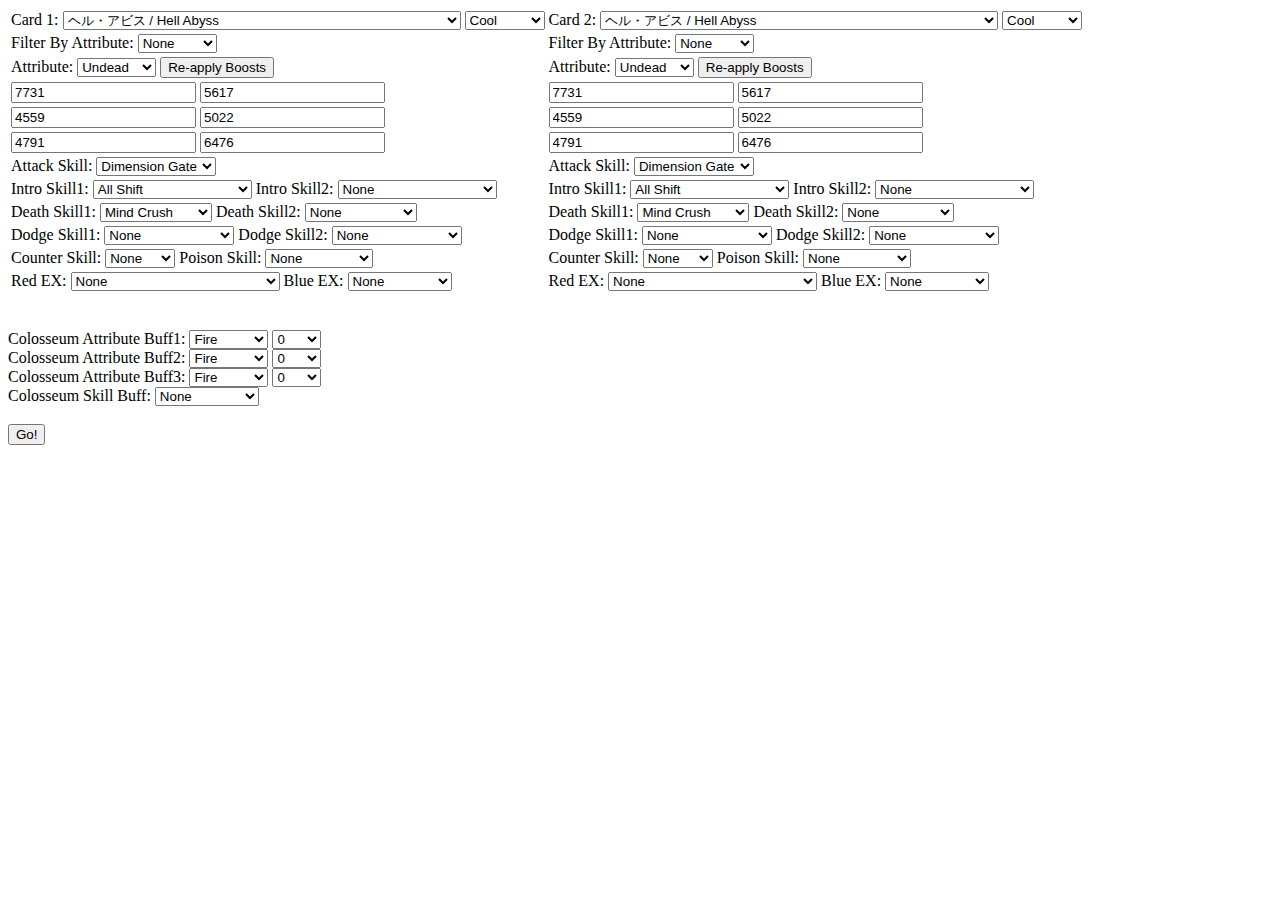
==== index.html @ 1c2b5c06 "Layout Slightly Changed" ====
<!DOCTYPE html>
<html>
	<head>
		<title>GC Battle Simulator</title>
	</head>

	<body onload="init_list(1); init_list(2)">
		<table>
			<tr>
				<td>
					Card 1:
					<select id="card1" onchange="update_box(1, 1)"> </select> 
					<select id="type1" onchange="update_box(1, 1)"> </select>
				</td>
				<td>
					Card 2:
					<select id="card2" onchange="update_box(2, 1)"> </select> 
					<select id="type2" onchange="update_box(2, 1)"> </select>
				</td>
			</tr>
			<tr>
				<td>
					Filter By Attribute: 
					<select id="filter_attr1" onchange="filter_name(1)"> </select>
				</td>
				<td>
					Filter By Attribute: 
					<select id="filter_attr2" onchange="filter_name(2)"> </select>
				</td>
			</tr>
			<tr>
				<td>
					Attribute: 
					<select id="attr1" onchange="update_box(1, 0)"> </select>
					<button id="apply1" onclick="update_box(1, 2)">Re-apply Boosts</button>
				</td>
				<td>
					Attribute: 
					<select id="attr2" onchange="update_box(2, 0)"> </select>
					<button id="apply2" onclick="update_box(2, 2)">Re-apply Boosts</button>
				</td>
			</tr>
			<tr>
				<td>
					<input type="text" name="hp1" id="hp1"> <input type="text" name="mp1" id="mp1">
				</td>
				<td>
					<input type="text" name="hp2" id="hp2"> <input type="text" name="mp2" id="mp2">
				</td>
			</tr>
			<tr>
				<td>
					<input type="text" name="atk1" id="atk1"> <input type="text" name="def1" id="def1">
				</td>
				<td>
					<input type="text" name="atk2" id="atk2"> <input type="text" name="def2" id="def2">
				</td>
			</tr>
			<tr>
				<td>
					<input type="text" name="spd1" id="spd1"> <input type="text" name="wis1" id="wis1">
				</td>
				<td>
					<input type="text" name="spd2" id="spd2"> <input type="text" name="wis2" id="wis2">
				</td>
			</tr>
			<tr>
				<td>
					Attack Skill:
					<select id="attack_skill1"> </select>
				</td>
				<td>
					Attack Skill:
					<select id="attack_skill2"> </select>
				</td>
			</tr>
			<tr>
				<td>
					Intro Skill1:
					<select id="intro_skill11"> </select>
					Intro Skill2:
					<select id="intro_skill21"> </select>
				</td>
				<td>
					Intro Skill1:
					<select id="intro_skill12"> </select>
					Intro Skill2:
					<select id="intro_skill22"> </select>
				</td>
			</tr>
			<tr>
				<td>
					Death Skill1:
					<select id="death_skill11"> </select>
					Death Skill2:
					<select id="death_skill21"> </select>
				</td>
				<td>
					Death Skill1:
					<select id="death_skill12"> </select>
					Death Skill2:
					<select id="death_skill22"> </select>
				</td>
			</tr>
			<tr>
				<td>
					Dodge Skill1:
					<select id="dodge_skill11"> </select>
					Dodge Skill2:
					<select id="dodge_skill21"> </select>
				</td>
				<td>
					Dodge Skill1:
					<select id="dodge_skill12"> </select>
					Dodge Skill2:
					<select id="dodge_skill22"> </select>
				</td>
			</tr>
			<tr>
				<td>
					Counter Skill:
					<select id="counter_skill1"> </select>
					Poison Skill:
					<select id="poison_skill1"> </select>
				</td>
				<td>
					Counter Skill:
					<select id="counter_skill2"> </select>
					Poison Skill:
					<select id="poison_skill2"> </select>
				</td>
			</tr>
			<tr>
				<td>
					Red EX:
					<select id="red_ex1" onchange="update_box(1, 0)"> </select>
					Blue EX:
					<select id="blue_ex1"> </select>
				</td>
				<td>
					Red EX:
					<select id="red_ex2" onchange="update_box(2, 0)"> </select>
					Blue EX:
					<select id="blue_ex2"> </select>
				</td>
			</tr>
		</table>

		<br>
		<br>

		Colosseum Attribute Buff1:
		<select id="colo_buff_attr1" onchange="update_box(1, 0); update_box(2, 0)"></select>
		<select id="colo_buff_rate1" onchange="update_box(1, 0); update_box(2, 0)"></select> <br>
		Colosseum Attribute Buff2:
		<select id="colo_buff_attr2" onchange="update_box(1, 0); update_box(2, 0)"></select>
		<select id="colo_buff_rate2" onchange="update_box(1, 0); update_box(2, 0)"></select> <br>
		Colosseum Attribute Buff3:
		<select id="colo_buff_attr3" onchange="update_box(1, 0); update_box(2, 0)"></select>
		<select id="colo_buff_rate3" onchange="update_box(1, 0); update_box(2, 0)"></select> <br>
		Colosseum Skill Buff:
		<select id="colo_buff_skill"></select> <br>
		<br>

		<p style="display:none;">
		From LV 70 Cool Clean to Basic: <button id="calc" onclick="basic_calc()">Calc!</button> <br>
		<input type="text" name="hpc" id="hpc"> <input type="text" name="mpc" id="mpc"> <br>
		<input type="text" name="atkc" id="atkc"> <input type="text" name="defc" id="defc"> <br>
		<input type="text" name="spdc" id="spdc"> <input type="text" name="wisc" id="wisc"> <br>
		<br>
		</p>

		<button id="battle" onclick="battle()">Go!</button>
		
		<p id="res"></p>
		
		<script src="cards.js" charset="UTF-8"></script>
		<script src="battle.js"></script>

	</body>
</html>
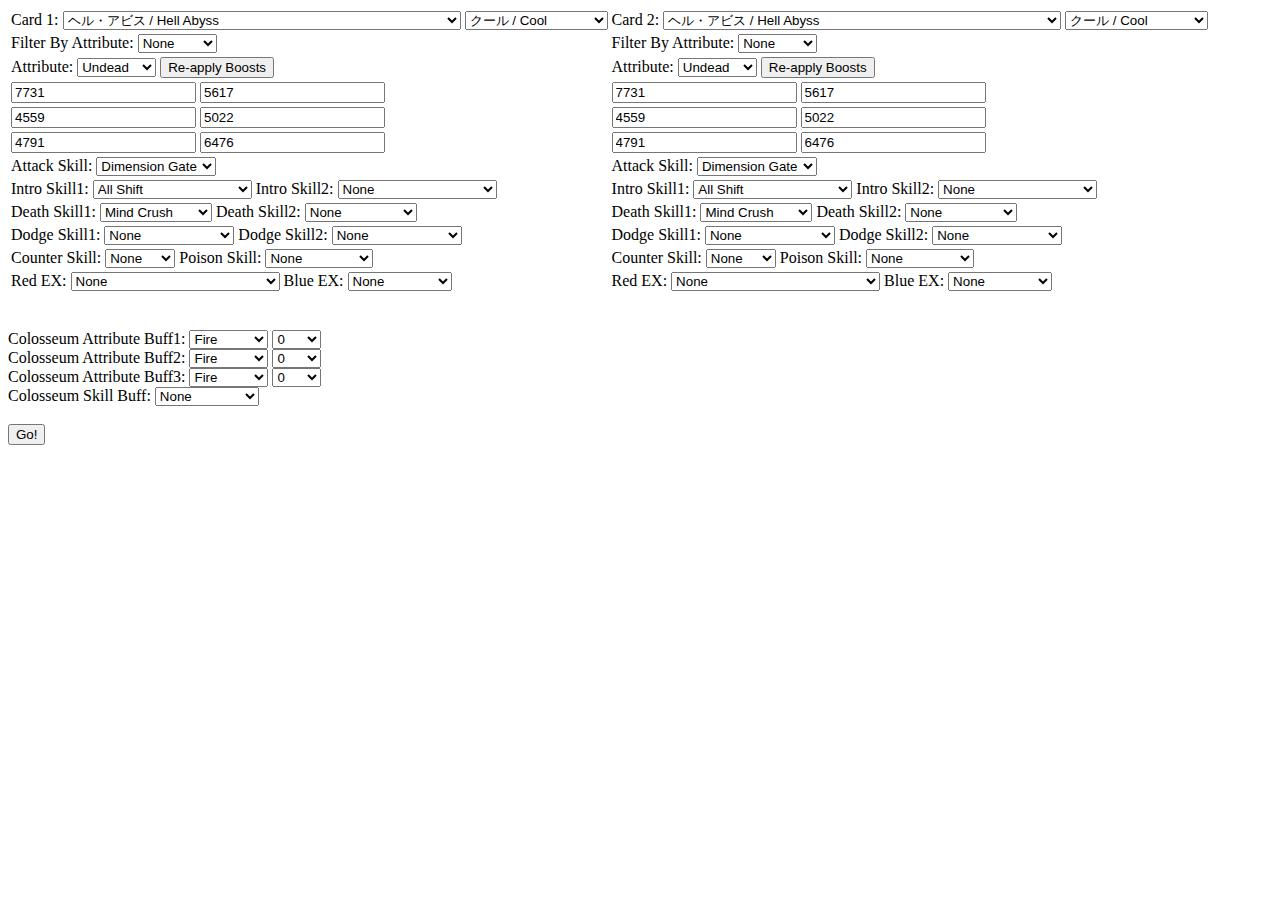
==== commit 5b0bd4d4: "Added Card Data. Fixed Crystallization Bug" ====
--- a/index.html
+++ b/index.html
@@ -162,6 +162,8 @@
 		<select id="colo_buff_skill"></select> <br>
 		<br>
 
+		<!-- <p style="display:none;"> -->
+		<!-- <p> -->
 		<p style="display:none;">
 		From LV 70 Cool Clean to Basic: <button id="calc" onclick="basic_calc()">Calc!</button> <br>
 		<input type="text" name="hpc" id="hpc"> <input type="text" name="mpc" id="mpc"> <br>
@@ -175,7 +177,7 @@
 		<p id="res"></p>
 		
 		<script src="cards.js" charset="UTF-8"></script>
-		<script src="battle.js"></script>
+		<script src="battle.js" charset="UTF-8"></script>
 
 	</body>
 </html>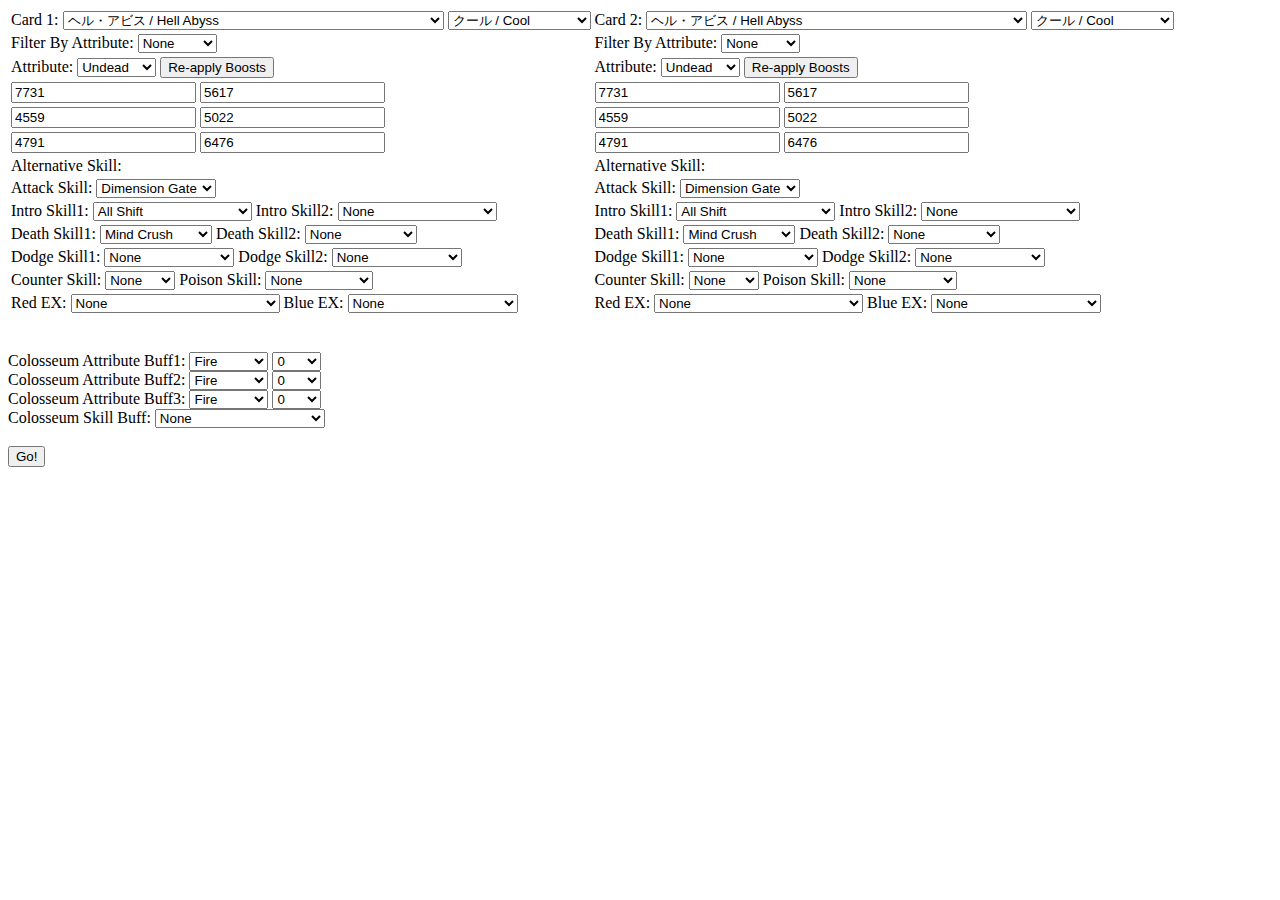
==== commit 0c2e64e9: "Card Pool Extended. Fixed Last Bastion & Counter Bug" ====
--- a/index.html
+++ b/index.html
@@ -62,6 +62,16 @@
 				</td>
 				<td>
 					<input type="text" name="spd2" id="spd2"> <input type="text" name="wis2" id="wis2">
+				</td>
+			</tr>
+			<tr>
+				<td>
+					Alternative Skill:
+					<span id="alt_skill1"> </span>
+				</td>
+				<td>
+					Alternative Skill:
+					<span id="alt_skill2"> </span>
 				</td>
 			</tr>
 			<tr>
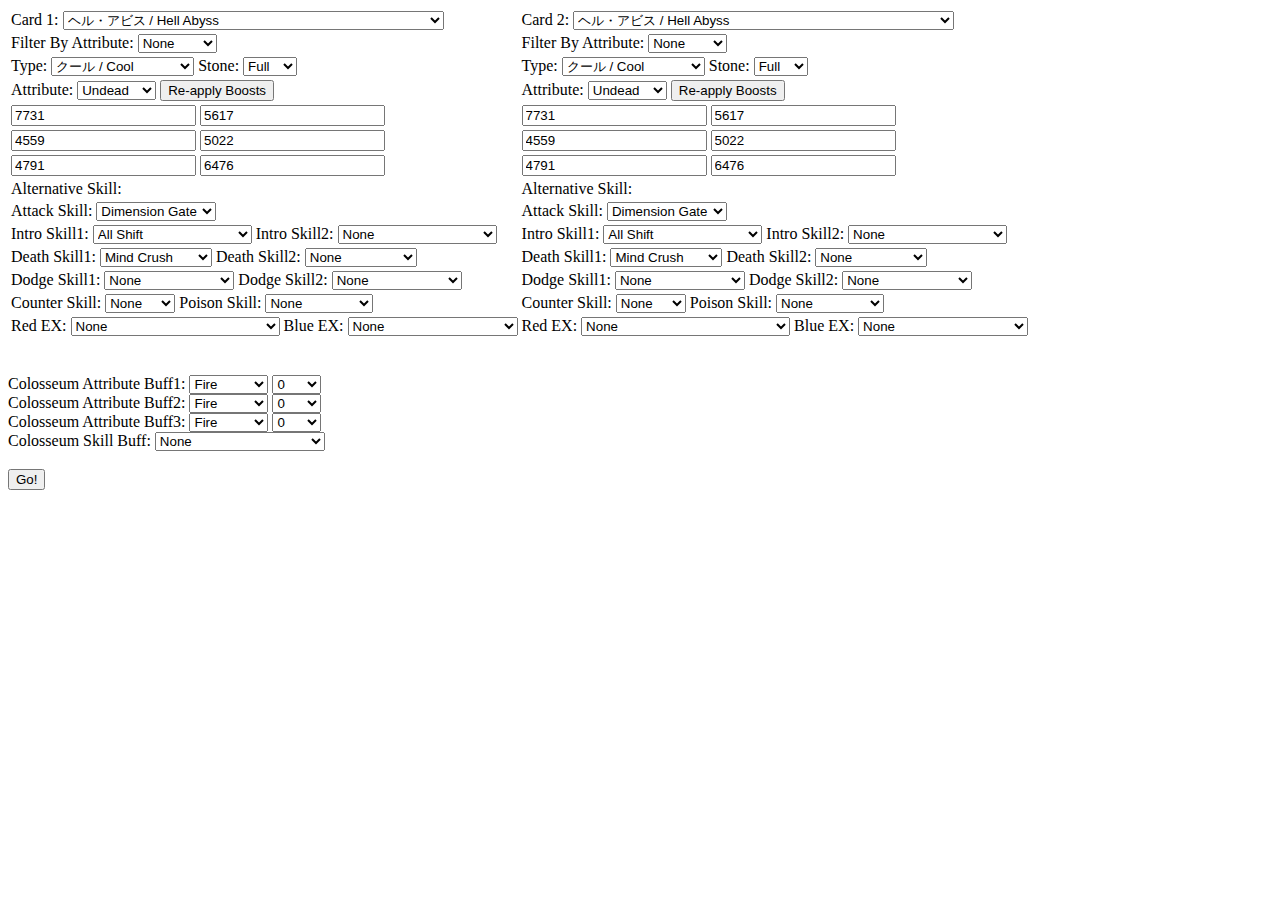
==== commit f8e8c1e9: "Added Selection For Magic Stone: Full or None" ====
--- a/index.html
+++ b/index.html
@@ -10,12 +10,10 @@
 				<td>
 					Card 1:
 					<select id="card1" onchange="update_box(1, 1)"> </select> 
-					<select id="type1" onchange="update_box(1, 1)"> </select>
 				</td>
 				<td>
 					Card 2:
 					<select id="card2" onchange="update_box(2, 1)"> </select> 
-					<select id="type2" onchange="update_box(2, 1)"> </select>
 				</td>
 			</tr>
 			<tr>
@@ -28,6 +26,23 @@
 					<select id="filter_attr2" onchange="filter_name(2)"> </select>
 				</td>
 			</tr>
+			<tr>
+				<td>
+					Type: <select id="type1" onchange="update_box(1, 0)"> </select>
+					Stone: 
+					<select id="stone1" onchange="update_box(1, 0)"> 
+						<option value="Full">Full</option>
+						<option value="None">None</option>
+					</select>
+				</td>
+				<td>
+					Type: <select id="type2" onchange="update_box(2, 0)"> </select>
+					Stone: 
+					<select id="stone2" onchange="update_box(2, 0)"> 
+						<option value="Full">Full</option>
+						<option value="None">None</option>
+					</select>
+				</td>
 			<tr>
 				<td>
 					Attribute: 
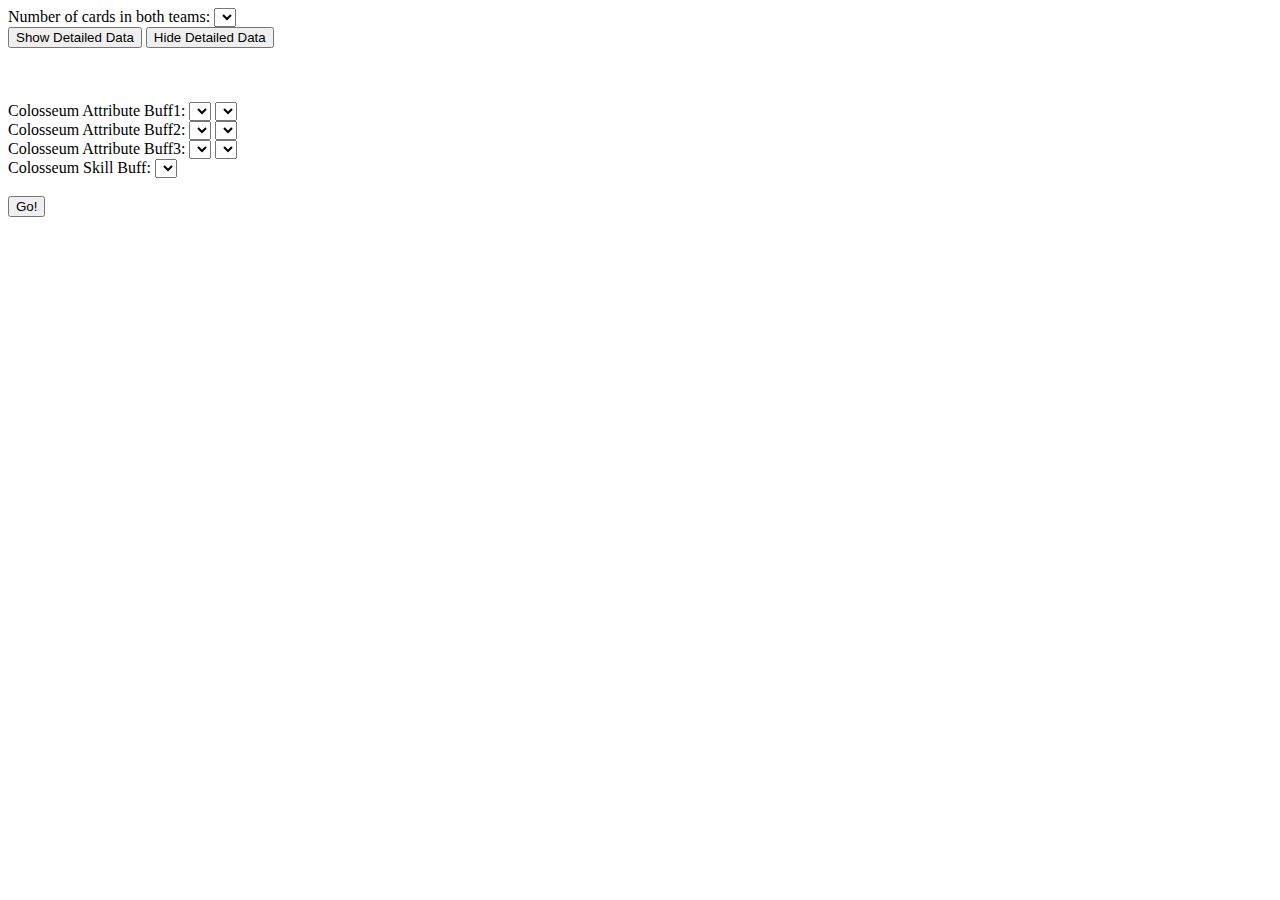
==== commit b54d6729: "Multi Card Battle Update 2" ====
--- a/index.html
+++ b/index.html
@@ -4,185 +4,27 @@
 		<title>GC Battle Simulator</title>
 	</head>
 
-	<body onload="init_list(1); init_list(2)">
-		<table>
-			<tr>
-				<td>
-					Card 1:
-					<select id="card1" onchange="update_box(1, 1)"> </select> 
-				</td>
-				<td>
-					Card 2:
-					<select id="card2" onchange="update_box(2, 1)"> </select> 
-				</td>
-			</tr>
-			<tr>
-				<td>
-					Filter By Attribute: 
-					<select id="filter_attr1" onchange="filter_name(1)"> </select>
-				</td>
-				<td>
-					Filter By Attribute: 
-					<select id="filter_attr2" onchange="filter_name(2)"> </select>
-				</td>
-			</tr>
-			<tr>
-				<td>
-					Type: <select id="type1" onchange="update_box(1, 0)"> </select>
-					Stone: 
-					<select id="stone1" onchange="update_box(1, 0)"> 
-						<option value="Full">Full</option>
-						<option value="None">None</option>
-					</select>
-				</td>
-				<td>
-					Type: <select id="type2" onchange="update_box(2, 0)"> </select>
-					Stone: 
-					<select id="stone2" onchange="update_box(2, 0)"> 
-						<option value="Full">Full</option>
-						<option value="None">None</option>
-					</select>
-				</td>
-			<tr>
-				<td>
-					Attribute: 
-					<select id="attr1" onchange="update_box(1, 0)"> </select>
-					<button id="apply1" onclick="update_box(1, 2)">Re-apply Boosts</button>
-				</td>
-				<td>
-					Attribute: 
-					<select id="attr2" onchange="update_box(2, 0)"> </select>
-					<button id="apply2" onclick="update_box(2, 2)">Re-apply Boosts</button>
-				</td>
-			</tr>
-			<tr>
-				<td>
-					<input type="text" name="hp1" id="hp1"> <input type="text" name="mp1" id="mp1">
-				</td>
-				<td>
-					<input type="text" name="hp2" id="hp2"> <input type="text" name="mp2" id="mp2">
-				</td>
-			</tr>
-			<tr>
-				<td>
-					<input type="text" name="atk1" id="atk1"> <input type="text" name="def1" id="def1">
-				</td>
-				<td>
-					<input type="text" name="atk2" id="atk2"> <input type="text" name="def2" id="def2">
-				</td>
-			</tr>
-			<tr>
-				<td>
-					<input type="text" name="spd1" id="spd1"> <input type="text" name="wis1" id="wis1">
-				</td>
-				<td>
-					<input type="text" name="spd2" id="spd2"> <input type="text" name="wis2" id="wis2">
-				</td>
-			</tr>
-			<tr>
-				<td>
-					Alternative Skill:
-					<span id="alt_skill1"> </span>
-				</td>
-				<td>
-					Alternative Skill:
-					<span id="alt_skill2"> </span>
-				</td>
-			</tr>
-			<tr>
-				<td>
-					Attack Skill:
-					<select id="attack_skill1"> </select>
-				</td>
-				<td>
-					Attack Skill:
-					<select id="attack_skill2"> </select>
-				</td>
-			</tr>
-			<tr>
-				<td>
-					Intro Skill1:
-					<select id="intro_skill11"> </select>
-					Intro Skill2:
-					<select id="intro_skill21"> </select>
-				</td>
-				<td>
-					Intro Skill1:
-					<select id="intro_skill12"> </select>
-					Intro Skill2:
-					<select id="intro_skill22"> </select>
-				</td>
-			</tr>
-			<tr>
-				<td>
-					Death Skill1:
-					<select id="death_skill11"> </select>
-					Death Skill2:
-					<select id="death_skill21"> </select>
-				</td>
-				<td>
-					Death Skill1:
-					<select id="death_skill12"> </select>
-					Death Skill2:
-					<select id="death_skill22"> </select>
-				</td>
-			</tr>
-			<tr>
-				<td>
-					Dodge Skill1:
-					<select id="dodge_skill11"> </select>
-					Dodge Skill2:
-					<select id="dodge_skill21"> </select>
-				</td>
-				<td>
-					Dodge Skill1:
-					<select id="dodge_skill12"> </select>
-					Dodge Skill2:
-					<select id="dodge_skill22"> </select>
-				</td>
-			</tr>
-			<tr>
-				<td>
-					Counter Skill:
-					<select id="counter_skill1"> </select>
-					Poison Skill:
-					<select id="poison_skill1"> </select>
-				</td>
-				<td>
-					Counter Skill:
-					<select id="counter_skill2"> </select>
-					Poison Skill:
-					<select id="poison_skill2"> </select>
-				</td>
-			</tr>
-			<tr>
-				<td>
-					Red EX:
-					<select id="red_ex1" onchange="update_box(1, 0)"> </select>
-					Blue EX:
-					<select id="blue_ex1"> </select>
-				</td>
-				<td>
-					Red EX:
-					<select id="red_ex2" onchange="update_box(2, 0)"> </select>
-					Blue EX:
-					<select id="blue_ex2"> </select>
-				</td>
-			</tr>
+	<body onload="generate_table(10); init_all(10)">
+		Number of cards in both teams: <select id="num_cards"> </select> <br>
+		<button id="show_details" onclick="show_details()">Show Detailed Data</button>
+		<button id="hide_details" onclick="hide_details()">Hide Detailed Data</button>
+		<br> <br>
+
+		<table id="team_table">
 		</table>
 
 		<br>
 		<br>
 
 		Colosseum Attribute Buff1:
-		<select id="colo_buff_attr1" onchange="update_box(1, 0); update_box(2, 0)"></select>
-		<select id="colo_buff_rate1" onchange="update_box(1, 0); update_box(2, 0)"></select> <br>
+		<select id="colo_buff_attr1" onchange="update_all(3, 1, 0); update_all(3, 2, 0)"></select>
+		<select id="colo_buff_rate1" onchange="update_all(3, 1, 0); update_all(3, 2, 0)"></select> <br>
 		Colosseum Attribute Buff2:
-		<select id="colo_buff_attr2" onchange="update_box(1, 0); update_box(2, 0)"></select>
-		<select id="colo_buff_rate2" onchange="update_box(1, 0); update_box(2, 0)"></select> <br>
+		<select id="colo_buff_attr2" onchange="update_all(3, 1, 0); update_all(3, 2, 0)"></select>
+		<select id="colo_buff_rate2" onchange="update_all(3, 1, 0); update_all(3, 2, 0)"></select> <br>
 		Colosseum Attribute Buff3:
-		<select id="colo_buff_attr3" onchange="update_box(1, 0); update_box(2, 0)"></select>
-		<select id="colo_buff_rate3" onchange="update_box(1, 0); update_box(2, 0)"></select> <br>
+		<select id="colo_buff_attr3" onchange="update_all(3, 1, 0); update_all(3, 2, 0)"></select>
+		<select id="colo_buff_rate3" onchange="update_all(3, 1, 0); update_all(3, 2, 0)"></select> <br>
 		Colosseum Skill Buff:
 		<select id="colo_buff_skill"></select> <br>
 		<br>
@@ -197,12 +39,12 @@
 		<br>
 		</p>
 
-		<button id="battle" onclick="battle()">Go!</button>
+		<button id="battle" onclick="team_battle()">Go!</button>
 		
 		<p id="res"></p>
 		
 		<script src="cards.js" charset="UTF-8"></script>
-		<script src="battle.js" charset="UTF-8"></script>
+		<script src="team_battle.js" charset="UTF-8"></script>
 
 	</body>
 </html>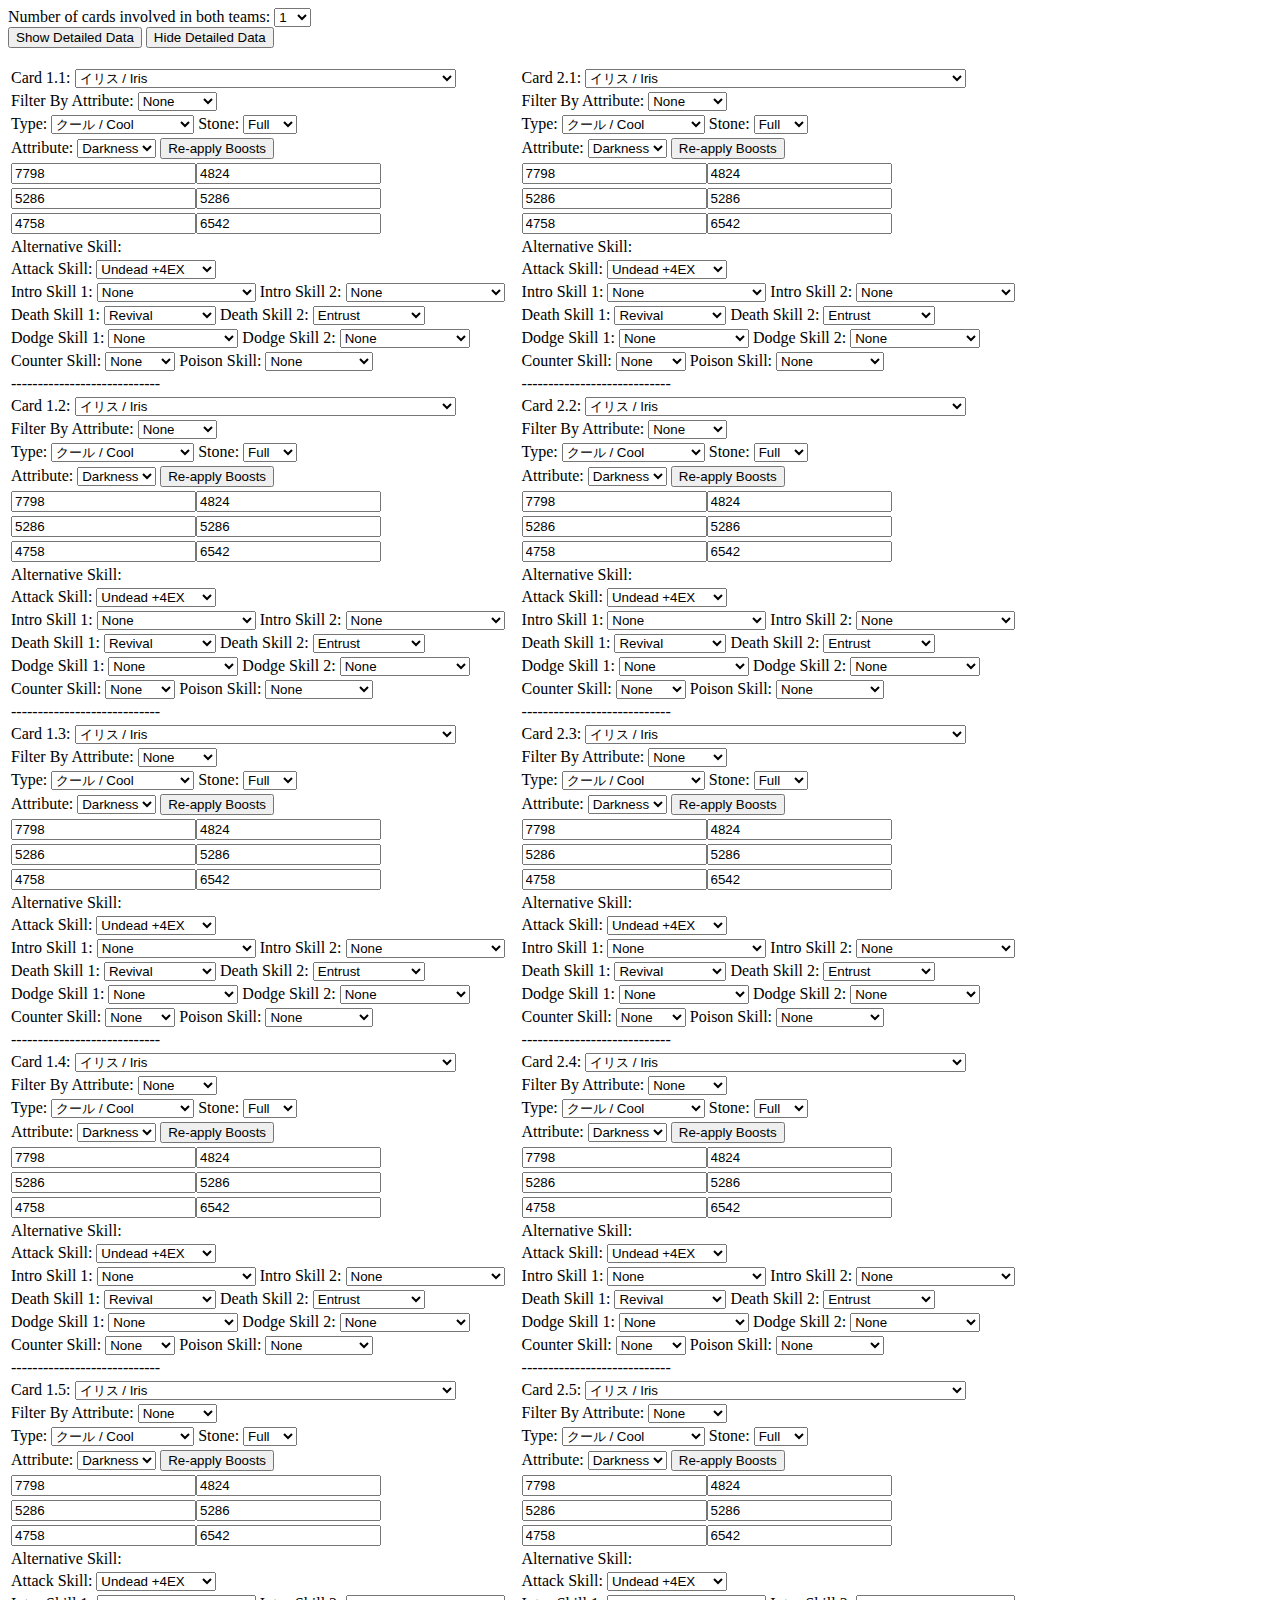
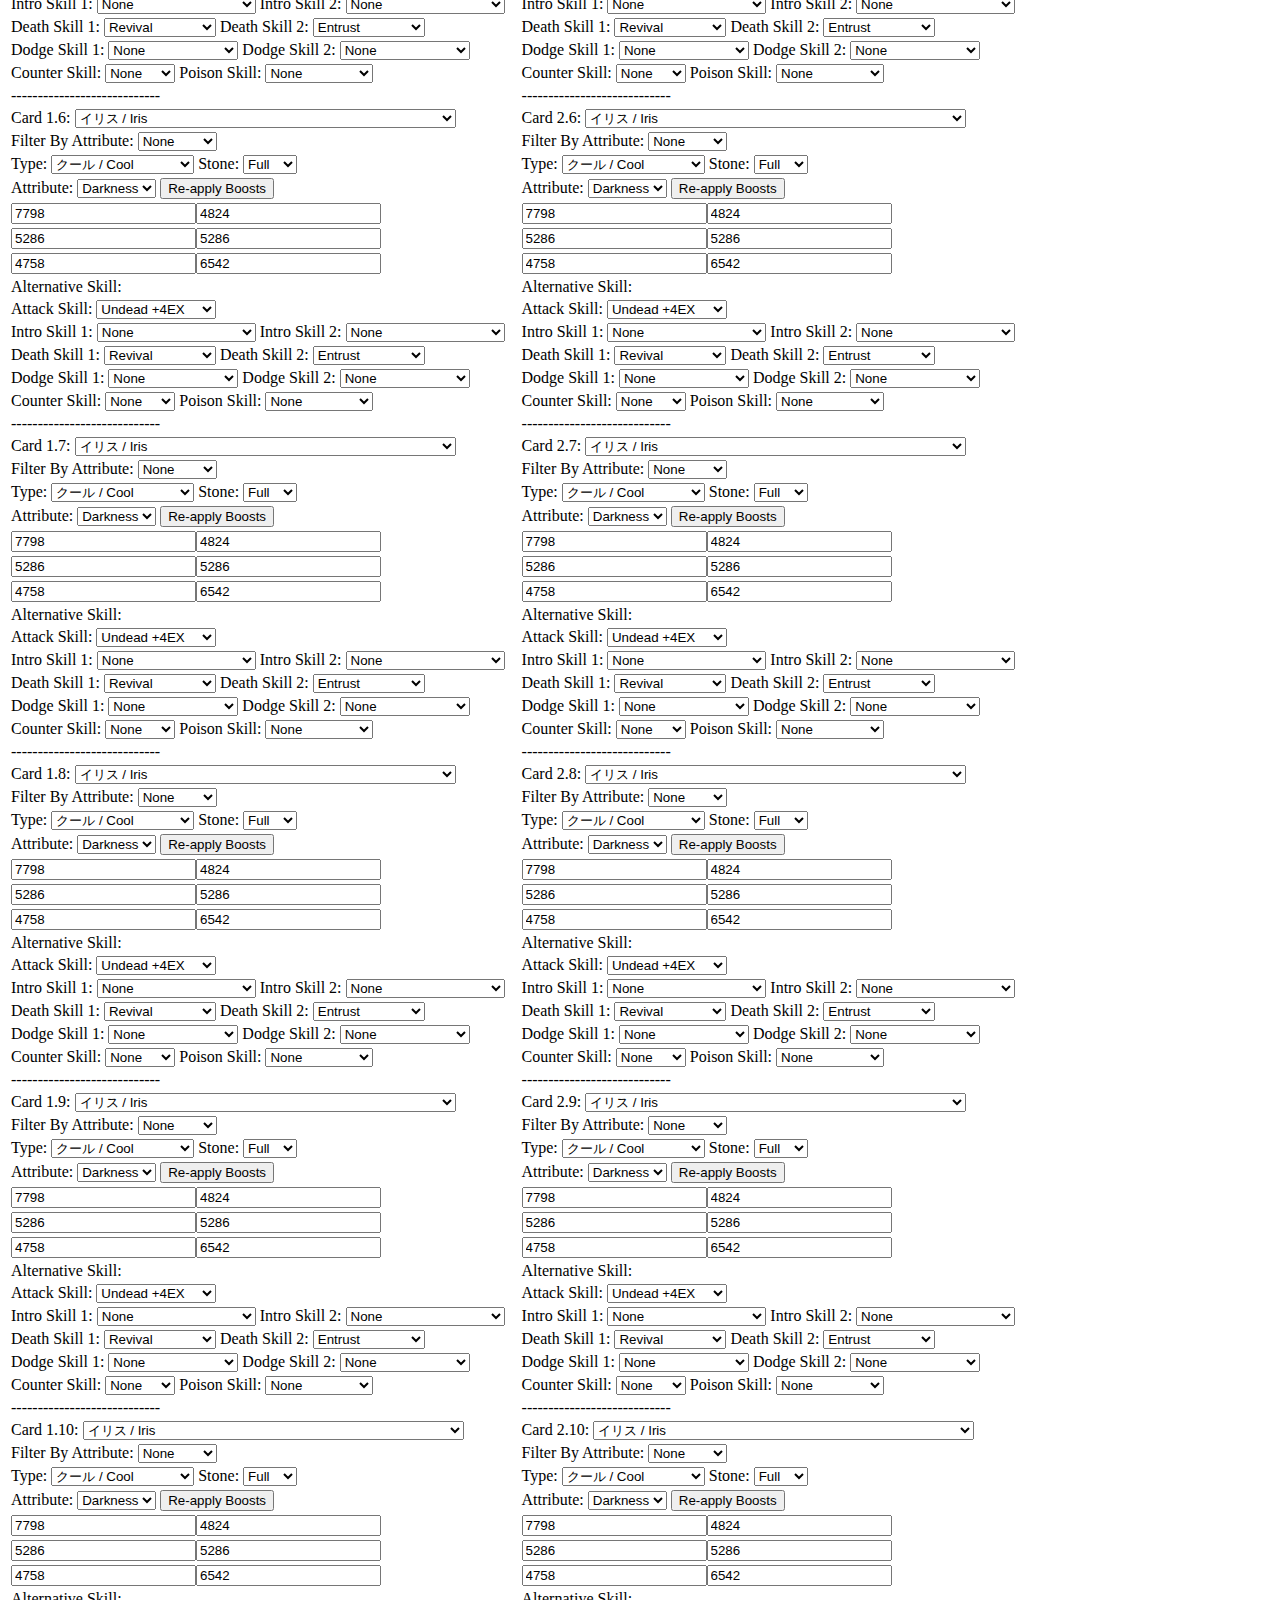
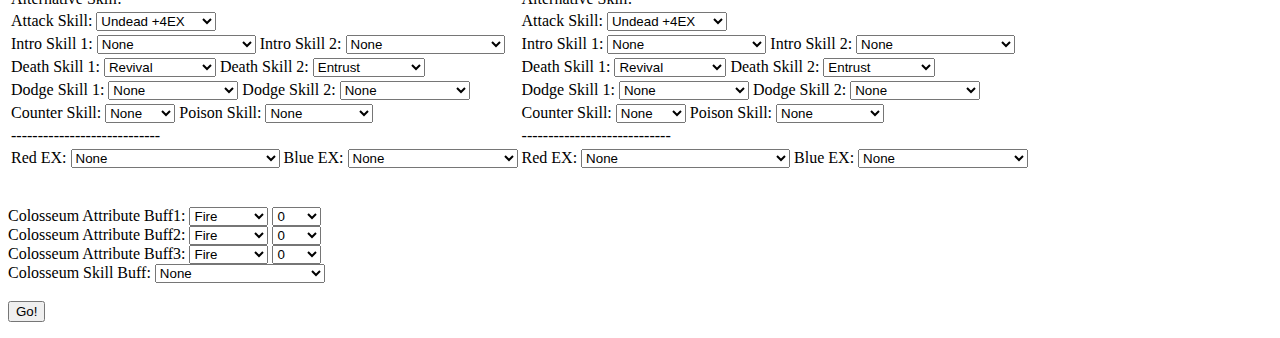
==== commit 1312cdfc: "Added 3 New Cards And Respective Skills" ====
--- a/index.html
+++ b/index.html
@@ -2,10 +2,11 @@
 <html>
 	<head>
 		<title>GC Battle Simulator</title>
+		<link rel="stylesheet" type="text/css" href="style.css">
 	</head>
 
 	<body onload="generate_table(10); init_all(10)">
-		Number of cards in both teams: <select id="num_cards"> </select> <br>
+		Number of cards involved in both teams: <select id="num_cards"> </select> <br>
 		<button id="show_details" onclick="show_details()">Show Detailed Data</button>
 		<button id="hide_details" onclick="hide_details()">Hide Detailed Data</button>
 		<br> <br>
@@ -44,7 +45,7 @@
 		<p id="res"></p>
 		
 		<script src="cards.js" charset="UTF-8"></script>
-		<script src="team_battle.js" charset="UTF-8"></script>
+		<script src="battle.js" charset="UTF-8"></script>
 
 	</body>
 </html>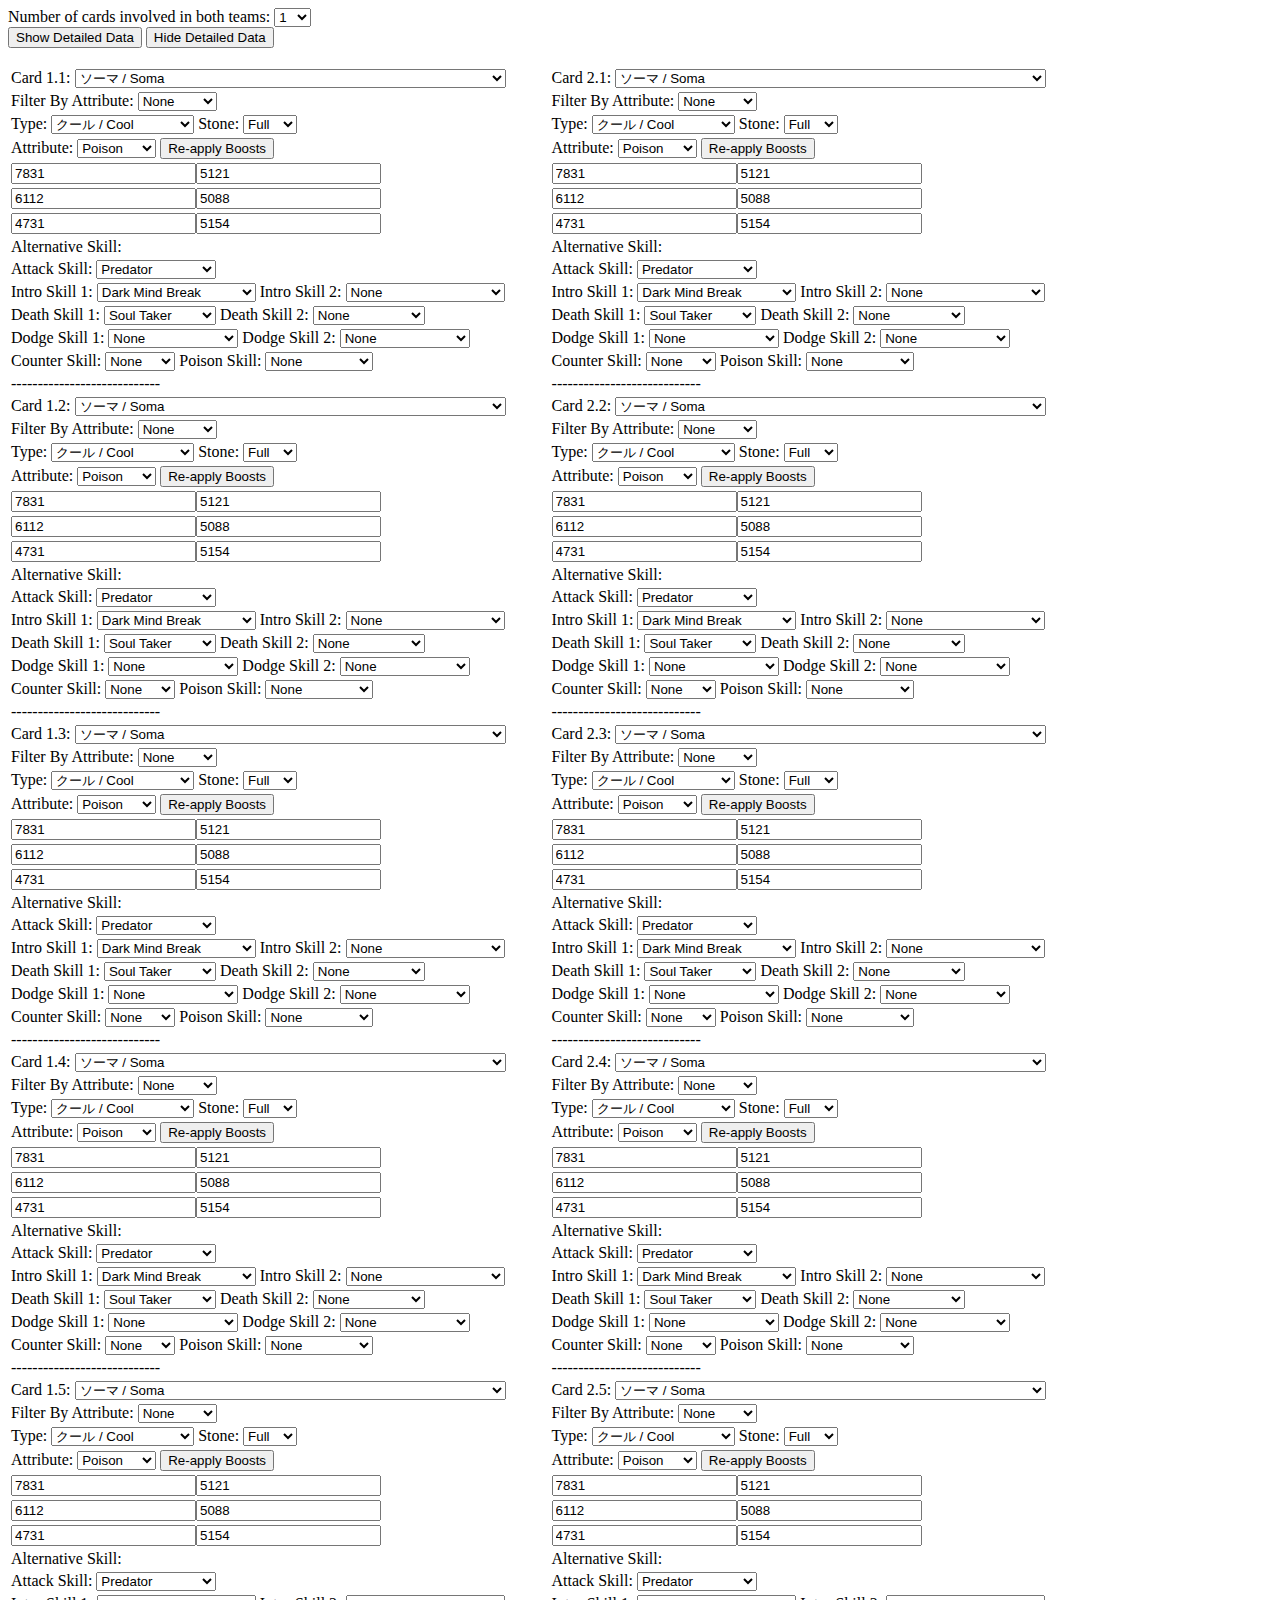
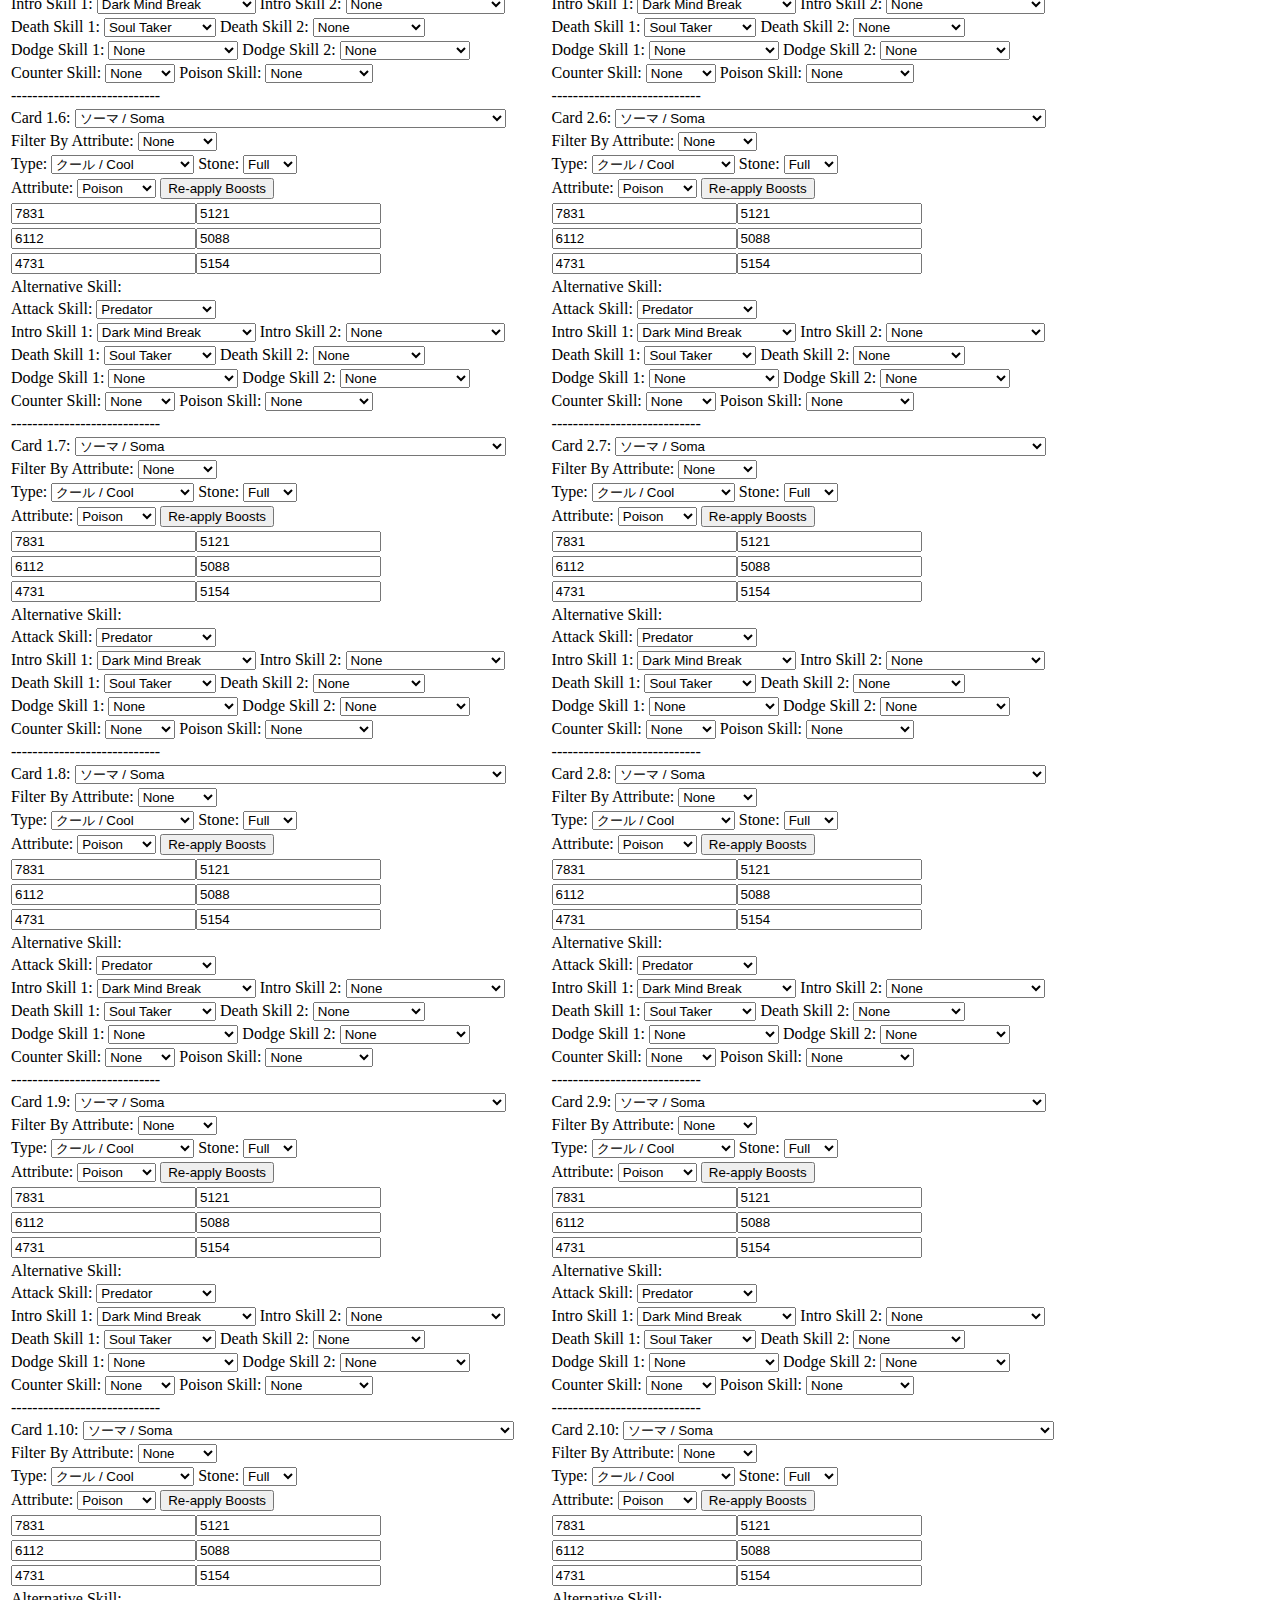
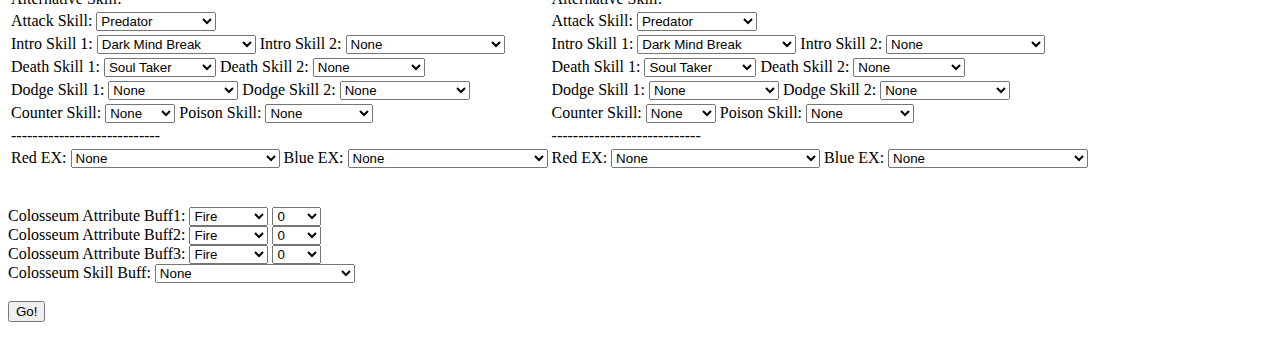
==== commit 79a5021b: "Added 4 New Cards. Fixed Bugs. Added Double EX." ====
--- a/index.html
+++ b/index.html
@@ -18,14 +18,14 @@
 		<br>
 
 		Colosseum Attribute Buff1:
-		<select id="colo_buff_attr1" onchange="update_all(3, 1, 0); update_all(3, 2, 0)"></select>
-		<select id="colo_buff_rate1" onchange="update_all(3, 1, 0); update_all(3, 2, 0)"></select> <br>
+		<select id="colo_buff_attr1" onchange="update_all(10, 1, 0); update_all(10, 2, 0)"></select>
+		<select id="colo_buff_rate1" onchange="update_all(10, 1, 0); update_all(10, 2, 0)"></select> <br>
 		Colosseum Attribute Buff2:
-		<select id="colo_buff_attr2" onchange="update_all(3, 1, 0); update_all(3, 2, 0)"></select>
-		<select id="colo_buff_rate2" onchange="update_all(3, 1, 0); update_all(3, 2, 0)"></select> <br>
+		<select id="colo_buff_attr2" onchange="update_all(10, 1, 0); update_all(10, 2, 0)"></select>
+		<select id="colo_buff_rate2" onchange="update_all(10, 1, 0); update_all(10, 2, 0)"></select> <br>
 		Colosseum Attribute Buff3:
-		<select id="colo_buff_attr3" onchange="update_all(3, 1, 0); update_all(3, 2, 0)"></select>
-		<select id="colo_buff_rate3" onchange="update_all(3, 1, 0); update_all(3, 2, 0)"></select> <br>
+		<select id="colo_buff_attr3" onchange="update_all(10, 1, 0); update_all(10, 2, 0)"></select>
+		<select id="colo_buff_rate3" onchange="update_all(10, 1, 0); update_all(10, 2, 0)"></select> <br>
 		Colosseum Skill Buff:
 		<select id="colo_buff_skill"></select> <br>
 		<br>
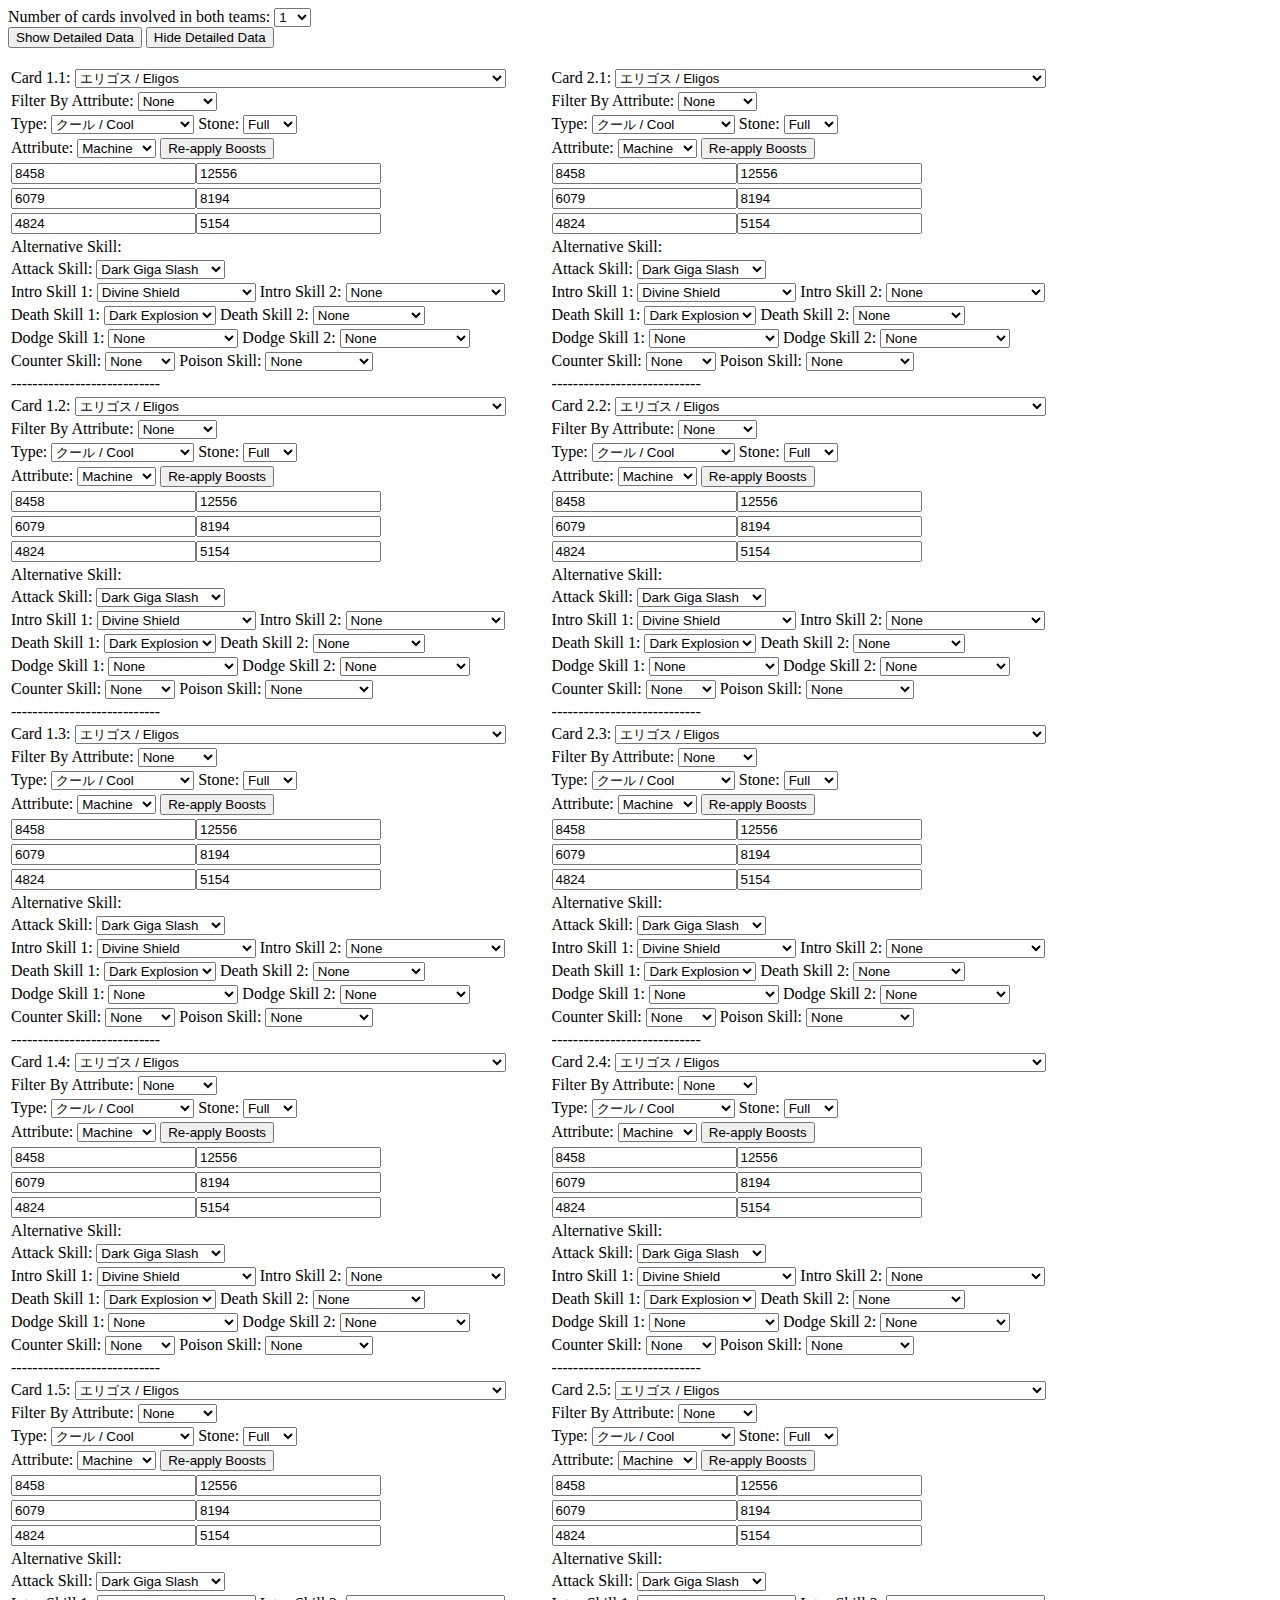
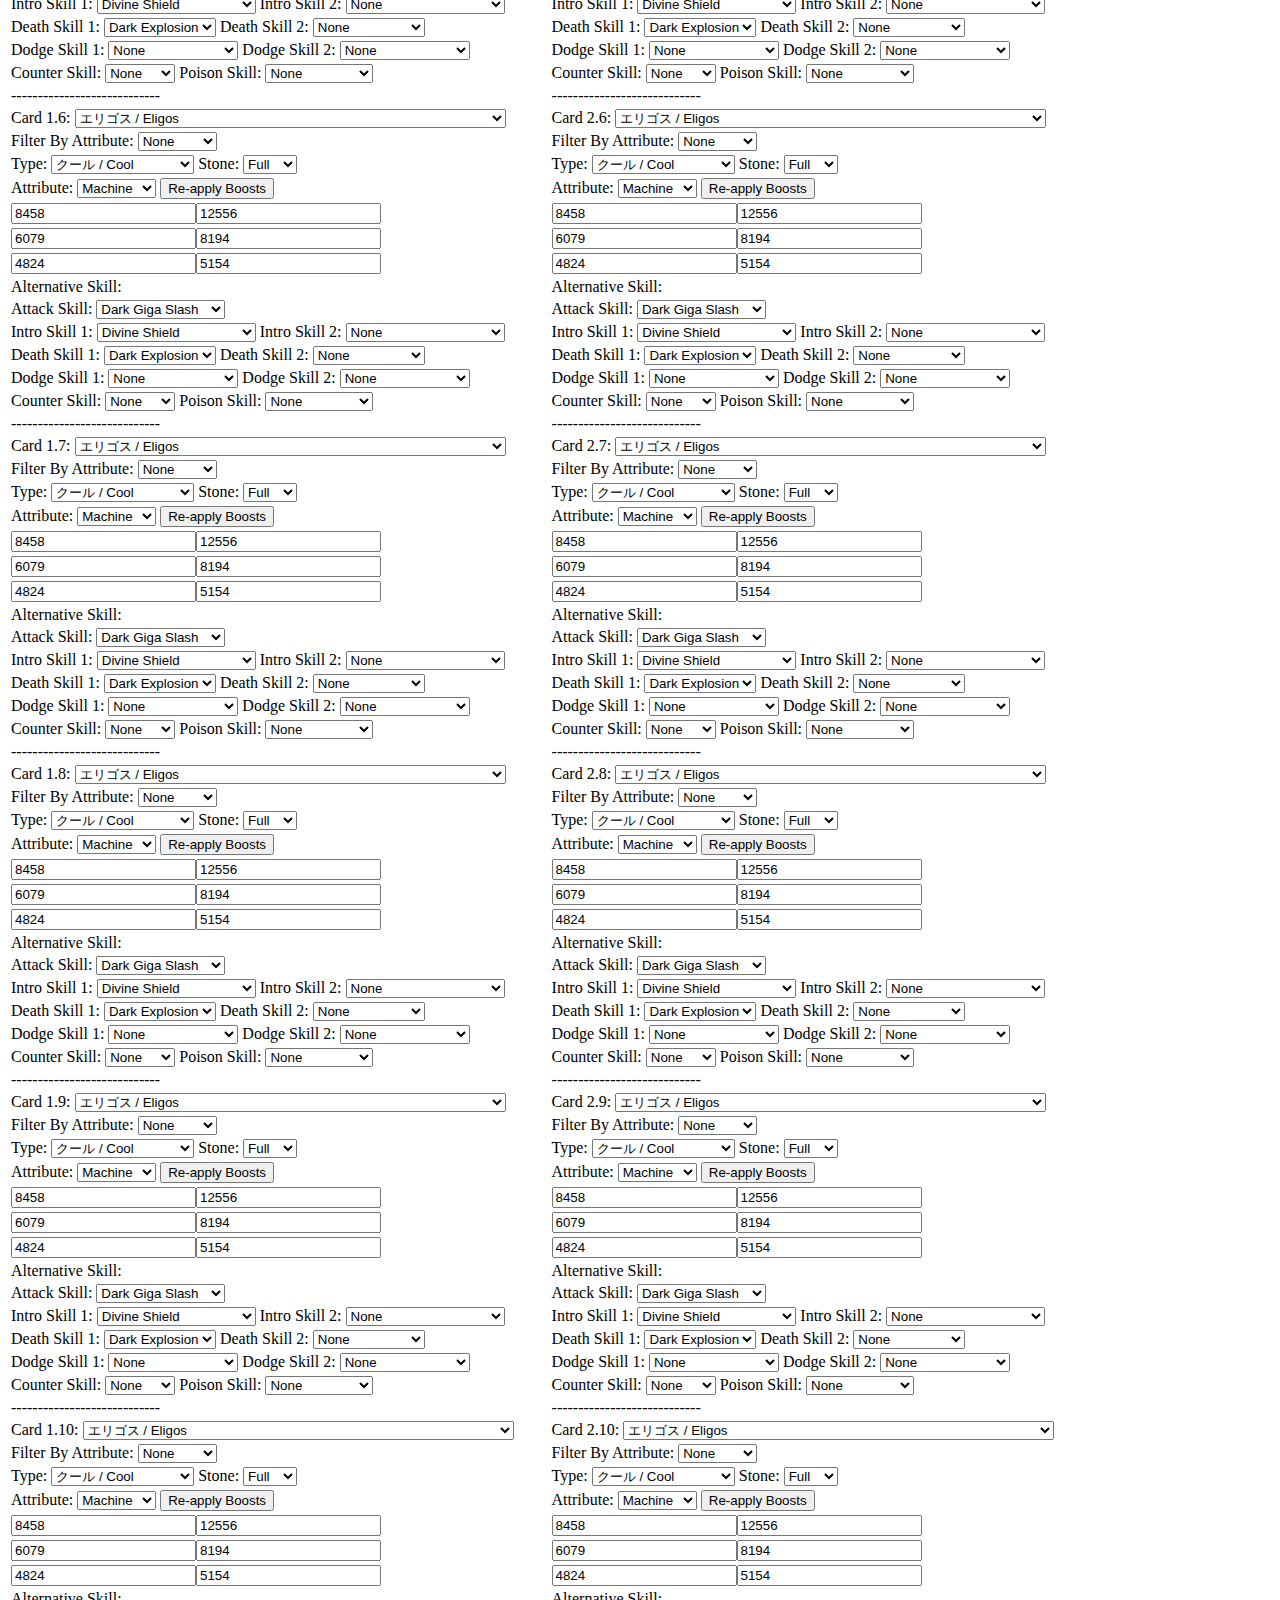
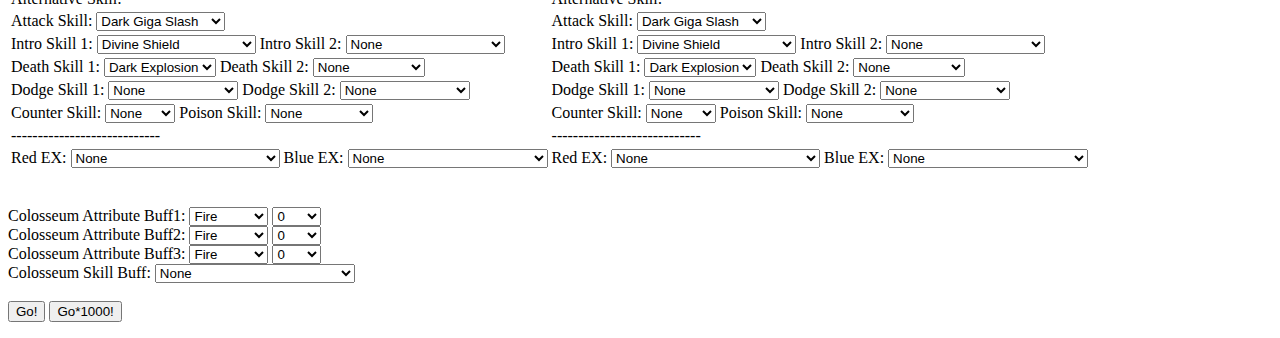
==== commit 0f166f05: "Added New Cards and Win Rate" ====
--- a/index.html
+++ b/index.html
@@ -41,6 +41,7 @@
 		</p>
 
 		<button id="battle" onclick="team_battle()">Go!</button>
+		<button id="battle" onclick="win_rate_test()">Go*1000!</button>
 		
 		<p id="res"></p>
 		
